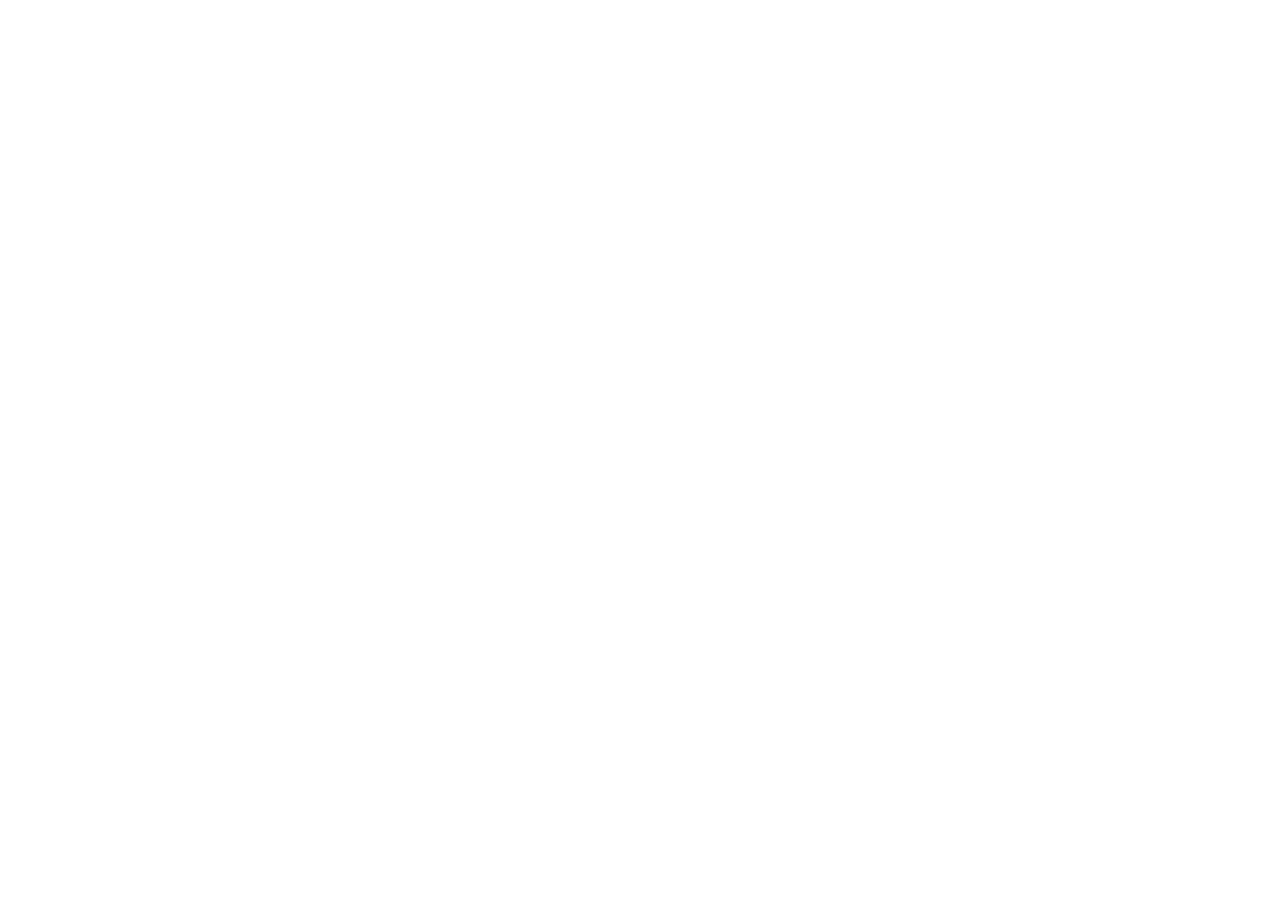
==== test.html @ 4bbe6aea "prepared for demo" ====
<!DOCTYPE html>
<html>
    <head>
        <meta charset="utf-8">
        <title>Dom Tests</title>

        <link rel="stylesheet" href="./lib/mocha.css">
        <script src="./lib/mocha.js" charset="utf-8"></script>
        <script src="./lib/chai.min.js"></script>
    </head>

    <body>
        <div id="mocha"></div>
        <script>
            mocha.setup('bdd');
            var assert = chai.assert;
        </script>
        <script src="js/greet.js"></script>
        <script src="tests/greet.test.js"></script>
      <script>
        mocha.checkLeaks();
        mocha.run();
    </script>
    </body>

    </html>
  </body>
</html>
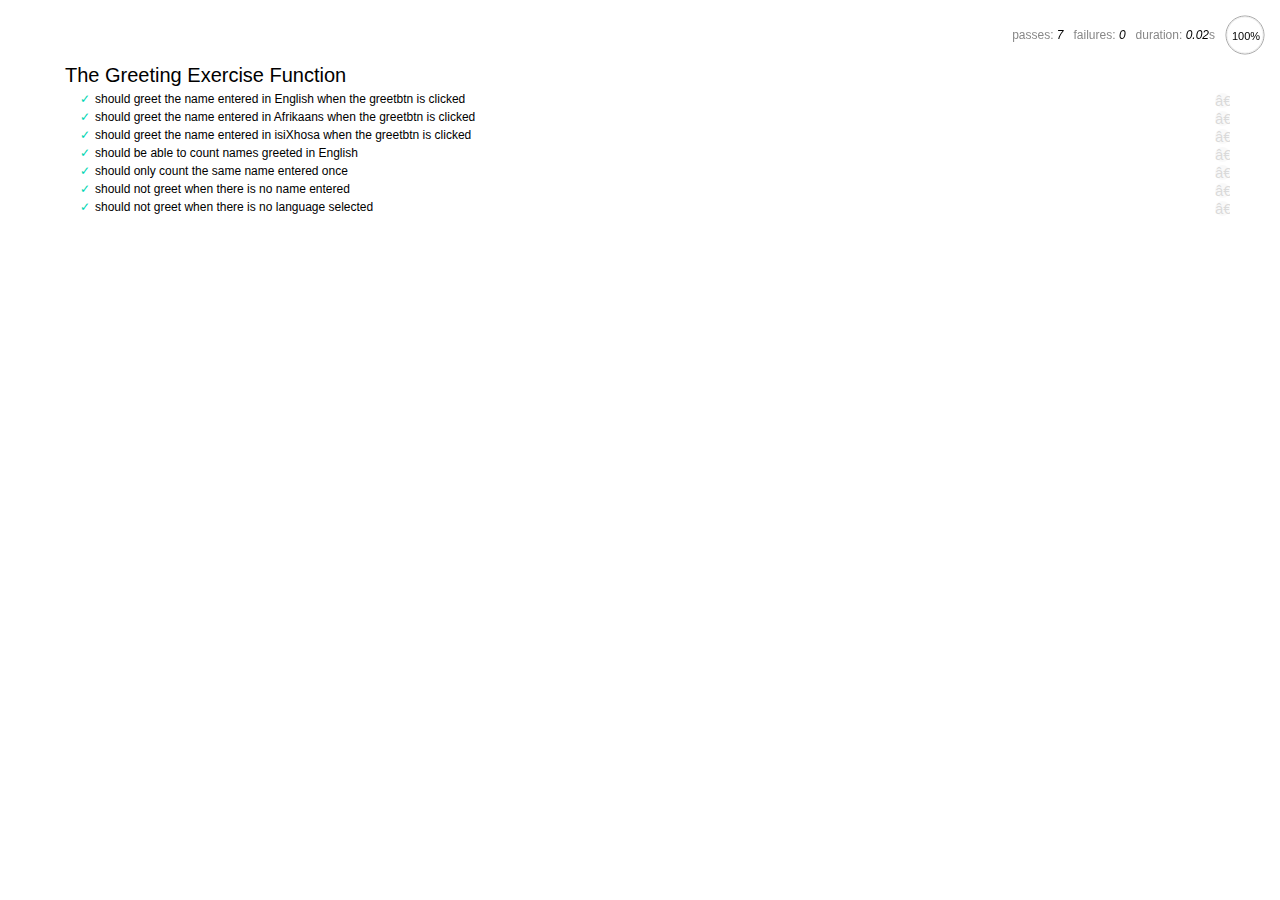
==== commit 3e571d3b: "added a few tests for the greeting exercise" ====
--- a/test.html
+++ b/test.html
@@ -15,8 +15,8 @@
             mocha.setup('bdd');
             var assert = chai.assert;
         </script>
-        <script src="js/greet.js"></script>
-        <script src="tests/greet.test.js"></script>
+        <script src="js/greeting.js"></script>
+        <script src="tests/greet-test.js"></script>
       <script>
         mocha.checkLeaks();
         mocha.run();
--- a/lib/mocha.css
+++ b/lib/mocha.css
@@ -0,0 +1,326 @@
+@charset "utf-8";
+
+body {
+  margin:0;
+}
+
+#mocha {
+  font: 20px/1.5 "Helvetica Neue", Helvetica, Arial, sans-serif;
+  margin: 60px 50px;
+}
+
+#mocha ul,
+#mocha li {
+  margin: 0;
+  padding: 0;
+}
+
+#mocha ul {
+  list-style: none;
+}
+
+#mocha h1,
+#mocha h2 {
+  margin: 0;
+}
+
+#mocha h1 {
+  margin-top: 15px;
+  font-size: 1em;
+  font-weight: 200;
+}
+
+#mocha h1 a {
+  text-decoration: none;
+  color: inherit;
+}
+
+#mocha h1 a:hover {
+  text-decoration: underline;
+}
+
+#mocha .suite .suite h1 {
+  margin-top: 0;
+  font-size: .8em;
+}
+
+#mocha .hidden {
+  display: none;
+}
+
+#mocha h2 {
+  font-size: 12px;
+  font-weight: normal;
+  cursor: pointer;
+}
+
+#mocha .suite {
+  margin-left: 15px;
+}
+
+#mocha .test {
+  margin-left: 15px;
+  overflow: hidden;
+}
+
+#mocha .test.pending:hover h2::after {
+  content: '(pending)';
+  font-family: arial, sans-serif;
+}
+
+#mocha .test.pass.medium .duration {
+  background: #c09853;
+}
+
+#mocha .test.pass.slow .duration {
+  background: #b94a48;
+}
+
+#mocha .test.pass::before {
+  content: '✓';
+  font-size: 12px;
+  display: block;
+  float: left;
+  margin-right: 5px;
+  color: #00d6b2;
+}
+
+#mocha .test.pass .duration {
+  font-size: 9px;
+  margin-left: 5px;
+  padding: 2px 5px;
+  color: #fff;
+  -webkit-box-shadow: inset 0 1px 1px rgba(0,0,0,.2);
+  -moz-box-shadow: inset 0 1px 1px rgba(0,0,0,.2);
+  box-shadow: inset 0 1px 1px rgba(0,0,0,.2);
+  -webkit-border-radius: 5px;
+  -moz-border-radius: 5px;
+  -ms-border-radius: 5px;
+  -o-border-radius: 5px;
+  border-radius: 5px;
+}
+
+#mocha .test.pass.fast .duration {
+  display: none;
+}
+
+#mocha .test.pending {
+  color: #0b97c4;
+}
+
+#mocha .test.pending::before {
+  content: '◦';
+  color: #0b97c4;
+}
+
+#mocha .test.fail {
+  color: #c00;
+}
+
+#mocha .test.fail pre {
+  color: black;
+}
+
+#mocha .test.fail::before {
+  content: '✖';
+  font-size: 12px;
+  display: block;
+  float: left;
+  margin-right: 5px;
+  color: #c00;
+}
+
+#mocha .test pre.error {
+  color: #c00;
+  max-height: 300px;
+  overflow: auto;
+}
+
+#mocha .test .html-error {
+  overflow: auto;
+  color: black;
+  line-height: 1.5;
+  display: block;
+  float: left;
+  clear: left;
+  font: 12px/1.5 monaco, monospace;
+  margin: 5px;
+  padding: 15px;
+  border: 1px solid #eee;
+  max-width: 85%; /*(1)*/
+  max-width: -webkit-calc(100% - 42px);
+  max-width: -moz-calc(100% - 42px);
+  max-width: calc(100% - 42px); /*(2)*/
+  max-height: 300px;
+  word-wrap: break-word;
+  border-bottom-color: #ddd;
+  -webkit-box-shadow: 0 1px 3px #eee;
+  -moz-box-shadow: 0 1px 3px #eee;
+  box-shadow: 0 1px 3px #eee;
+  -webkit-border-radius: 3px;
+  -moz-border-radius: 3px;
+  border-radius: 3px;
+}
+
+#mocha .test .html-error pre.error {
+  border: none;
+  -webkit-border-radius: 0;
+  -moz-border-radius: 0;
+  border-radius: 0;
+  -webkit-box-shadow: 0;
+  -moz-box-shadow: 0;
+  box-shadow: 0;
+  padding: 0;
+  margin: 0;
+  margin-top: 18px;
+  max-height: none;
+}
+
+/**
+ * (1): approximate for browsers not supporting calc
+ * (2): 42 = 2*15 + 2*10 + 2*1 (padding + margin + border)
+ *      ^^ seriously
+ */
+#mocha .test pre {
+  display: block;
+  float: left;
+  clear: left;
+  font: 12px/1.5 monaco, monospace;
+  margin: 5px;
+  padding: 15px;
+  border: 1px solid #eee;
+  max-width: 85%; /*(1)*/
+  max-width: -webkit-calc(100% - 42px);
+  max-width: -moz-calc(100% - 42px);
+  max-width: calc(100% - 42px); /*(2)*/
+  word-wrap: break-word;
+  border-bottom-color: #ddd;
+  -webkit-box-shadow: 0 1px 3px #eee;
+  -moz-box-shadow: 0 1px 3px #eee;
+  box-shadow: 0 1px 3px #eee;
+  -webkit-border-radius: 3px;
+  -moz-border-radius: 3px;
+  border-radius: 3px;
+}
+
+#mocha .test h2 {
+  position: relative;
+}
+
+#mocha .test a.replay {
+  position: absolute;
+  top: 3px;
+  right: 0;
+  text-decoration: none;
+  vertical-align: middle;
+  display: block;
+  width: 15px;
+  height: 15px;
+  line-height: 15px;
+  text-align: center;
+  background: #eee;
+  font-size: 15px;
+  -webkit-border-radius: 15px;
+  -moz-border-radius: 15px;
+  border-radius: 15px;
+  -webkit-transition:opacity 200ms;
+  -moz-transition:opacity 200ms;
+  -o-transition:opacity 200ms;
+  transition: opacity 200ms;
+  opacity: 0.3;
+  color: #888;
+}
+
+#mocha .test:hover a.replay {
+  opacity: 1;
+}
+
+#mocha-report.pass .test.fail {
+  display: none;
+}
+
+#mocha-report.fail .test.pass {
+  display: none;
+}
+
+#mocha-report.pending .test.pass,
+#mocha-report.pending .test.fail {
+  display: none;
+}
+#mocha-report.pending .test.pass.pending {
+  display: block;
+}
+
+#mocha-error {
+  color: #c00;
+  font-size: 1.5em;
+  font-weight: 100;
+  letter-spacing: 1px;
+}
+
+#mocha-stats {
+  position: fixed;
+  top: 15px;
+  right: 10px;
+  font-size: 12px;
+  margin: 0;
+  color: #888;
+  z-index: 1;
+}
+
+#mocha-stats .progress {
+  float: right;
+  padding-top: 0;
+
+  /**
+   * Set safe initial values, so mochas .progress does not inherit these
+   * properties from Bootstrap .progress (which causes .progress height to
+   * equal line height set in Bootstrap).
+   */
+  height: auto;
+  -webkit-box-shadow: none;
+  -moz-box-shadow: none;
+  box-shadow: none;
+  background-color: initial;
+}
+
+#mocha-stats em {
+  color: black;
+}
+
+#mocha-stats a {
+  text-decoration: none;
+  color: inherit;
+}
+
+#mocha-stats a:hover {
+  border-bottom: 1px solid #eee;
+}
+
+#mocha-stats li {
+  display: inline-block;
+  margin: 0 5px;
+  list-style: none;
+  padding-top: 11px;
+}
+
+#mocha-stats canvas {
+  width: 40px;
+  height: 40px;
+}
+
+#mocha code .comment { color: #ddd; }
+#mocha code .init { color: #2f6fad; }
+#mocha code .string { color: #5890ad; }
+#mocha code .keyword { color: #8a6343; }
+#mocha code .number { color: #2f6fad; }
+
+@media screen and (max-device-width: 480px) {
+  #mocha {
+    margin: 60px 0px;
+  }
+
+  #mocha #stats {
+    position: absolute;
+  }
+}
